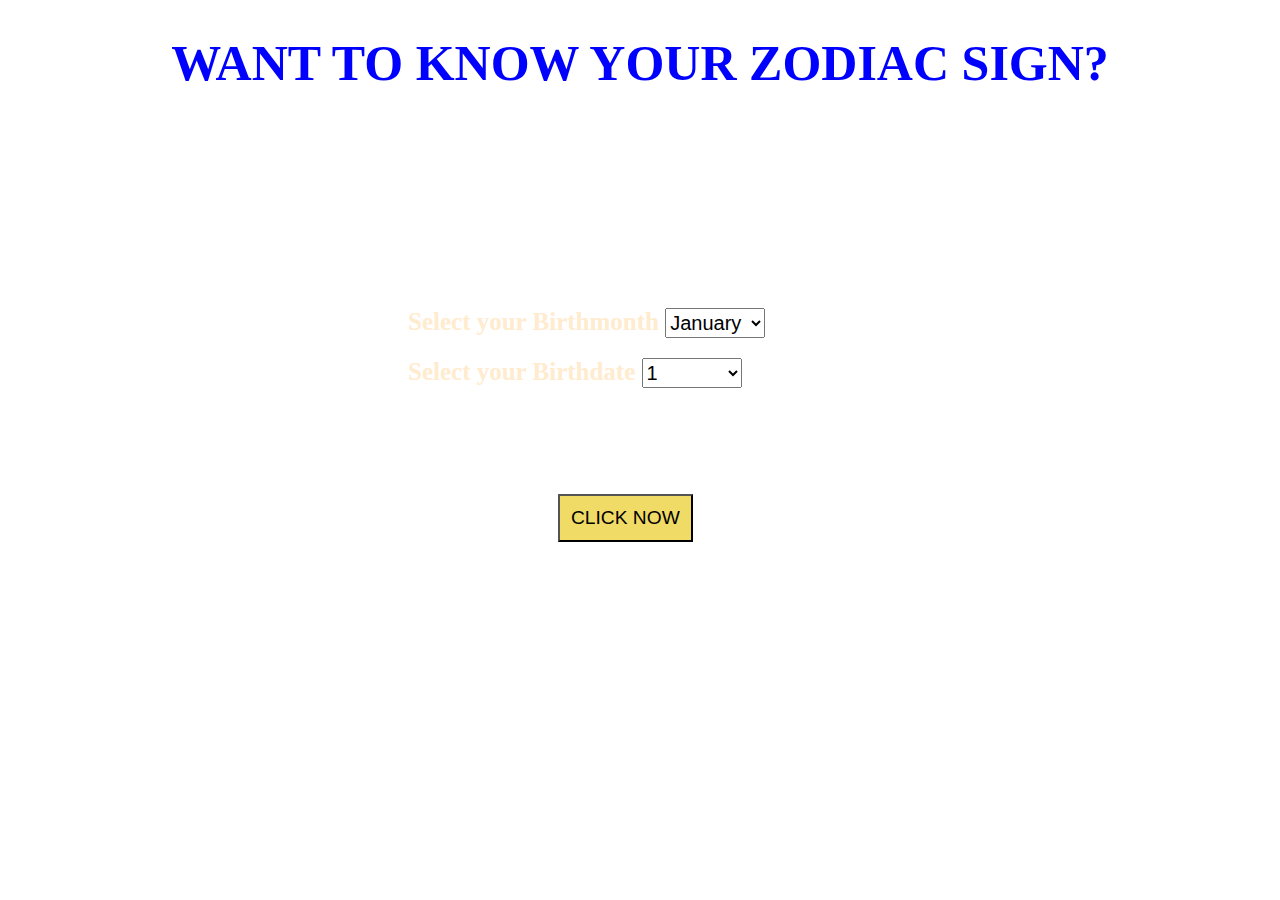
==== index.html @ 3c3f8b71 "This is the frist set of commit on my project" ====
<!DOCTYPE html>
<html lang="en">
<head>
    <meta charset="UTF-8">
    <meta name="viewport" content="width=device-width, initial-scale=1.0">
    <title>Horsocope</title>
</head>
<body>
    <div id='intro'>
<h1 id='want' >WANT TO KNOW YOUR ZODIAC SIGN? </h1>
<h5 id='text'> Over the years, people have attributed their behaviours, actions, and responses to ther zodiac signs <br>
While some others believe so much in this, there are some others who dont and see it all as folktale. <br>

But if you want to know your sign, i built a litle something for you. </h5>

</div>


<div id=insertions>
 <div id='insertmonth'>   
   <b>  <label for="months">Select your Birthmonth</label> </b>
     <select name="months" id="months">
         <option value="Jan">January</option>
         <option value="Feb">February</option>
         <option value="march">March</option>
         <option value="april">April</option>
         <option value="may">May</option>
         <option value="june">June</option>
         <option value="july">July</option>
         <option value="aug">August</option>
         <option value="sept">September</option>
         <option value="oct">October</option>
         <option value="nov">November</option>
         <option value="dec">December</option>

     </select>
</div>

 <div id='insertdate'>  
   
    <b>  <label for="date">Select your Birthdate</label> </b>
    <select name="date" id="date">
        <option value="">1</option>
        <option value="">2</option>   
        <option value="">3</option>
        <option value="">4</option>
        <option value="">5</option>
        <option value="">6</option>
        <option value="">7</option>
        <option value="">8</option>
        <option value="">9</option>
        <option value="">10</option>
        <option value="">11</option>
        <option value="">12</option>
        <option value="">13</option>
        <option value="">14</option>
        <option value="">15</option>
        <option value="">16</option>
        <option value="">17</option>
        <option value="">18</option>
        <option value="">19</option>
        <option value="">20</option>
        <option value="">21</option>
        <option value="">22</option>
        <option value="">23</option>
        <option value="">24</option>
        <option value="">25</option>
        <option value="">26</option>
        <option value="">27</option>
        <option value="">28</option>
        <option value="">29</option>
        <option value="">30</option>
        <option value="">31</option>
    </select>

</div>
</div>  <br> <br>
 









<div id='result'>
 <div id='sign'></div>
 <div id='info'></div>
</div>

<button id='click'> CLICK NOW </button>


    <link rel="stylesheet" href="style.css">
    <script src="app.js"></script>
</body>
</html>
---- style.css ----
body{
    background-image:url('sky1.jpg');
}
#intro{
    color: white;
    text-align: center;
}
#want{
    font-size: 50px;
    color: blue;
}
/* #result{
    width: 500px;
    height: 300px;
    background-color: white;
    margin-left: 400px;
    display: none;
    color: white;
} */
#info{
    font-size: 22px;
    
}
#sign{
      font-size: 30px;
      color: white;
      font-weight: 900;
      padding-left: 550px;
}
#text{
    letter-spacing: 1px;
    font-size: 23px;
    font-family: cursive;
}
#sign, #info{
    color: white;
}
#insertdate{
    margin-top: 20px;
    width: 400px;
    height: 100px;
}
#months, #date{
    width: 100px;
    height: 30px;
    font-size: 20px;
}
#click{
    font-size: larger;
    padding: 11px;
margin-left: 550px;
    background-color: rgb(240, 219, 102);
}
#insertions{
    margin-top: 100px;
    margin-left: 400px;
    font-size: 25px;
    color: blanchedalmond;
}
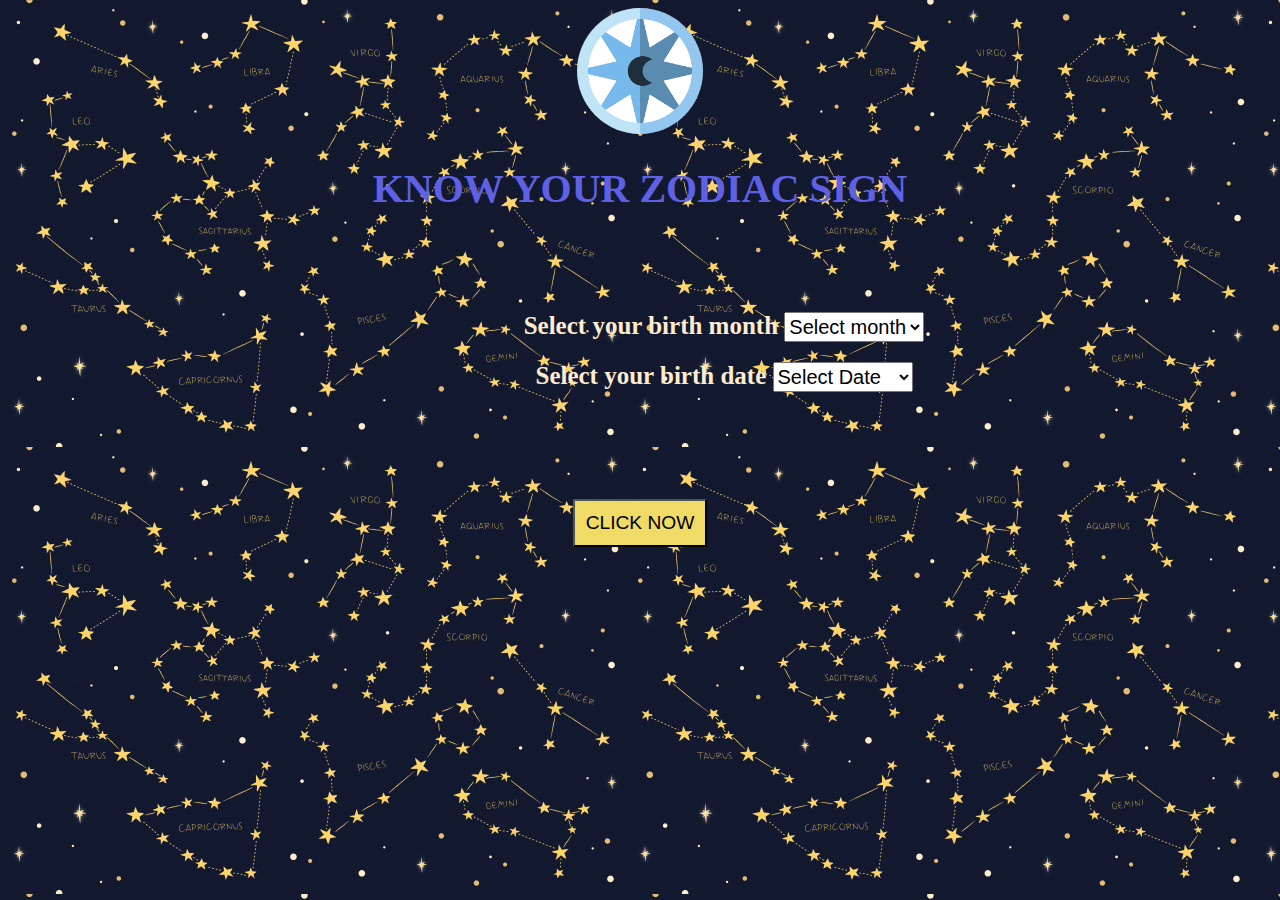
==== commit ac653f99: "A trisl to see how it appears on my phone" ====
--- a/index.html
+++ b/index.html
@@ -7,26 +7,26 @@
 </head>
 <body>
     <div id='intro'>
-<h1 id='want' >WANT TO KNOW YOUR ZODIAC SIGN? </h1>
-<h5 id='text'> Over the years, people have attributed their behaviours, actions, and responses to ther zodiac signs <br>
-While some others believe so much in this, there are some others who dont and see it all as folktale. <br>
+<img src="zodiac image.png" alt="" class="img"> 
+<h1 class="know"> KNOW YOUR ZODIAC SIGN</h1>
 
-But if you want to know your sign, i built a litle something for you. </h5>
+<h5 id='text'> </h5>
 
 </div>
 
 
 <div id=insertions>
  <div id='insertmonth'>   
-   <b>  <label for="months">Select your Birthmonth</label> </b>
-     <select name="months" id="months">
-         <option value="Jan">January</option>
-         <option value="Feb">February</option>
-         <option value="march">March</option>
-         <option value="april">April</option>
+   <b>  <label for="months">Select your birth month</label> </b> 
+     <select name="months" id="months" onchange="insertMonth();">
+        <option value="Select">Select month</option>
+         <option value="Jan" >January</option>
+         <option value="Feb" >February</option>
+         <option value="Mar" >March</option>
+         <option value="Apr">April</option>    
          <option value="may">May</option>
-         <option value="june">June</option>
-         <option value="july">July</option>
+         <option value="jun">June</option>
+         <option value="jul">July</option>
          <option value="aug">August</option>
          <option value="sept">September</option>
          <option value="oct">October</option>
@@ -38,62 +38,55 @@
 
  <div id='insertdate'>  
    
-    <b>  <label for="date">Select your Birthdate</label> </b>
-    <select name="date" id="date">
-        <option value="">1</option>
-        <option value="">2</option>   
-        <option value="">3</option>
-        <option value="">4</option>
-        <option value="">5</option>
-        <option value="">6</option>
-        <option value="">7</option>
-        <option value="">8</option>
-        <option value="">9</option>
-        <option value="">10</option>
-        <option value="">11</option>
-        <option value="">12</option>
-        <option value="">13</option>
-        <option value="">14</option>
-        <option value="">15</option>
-        <option value="">16</option>
-        <option value="">17</option>
-        <option value="">18</option>
-        <option value="">19</option>
-        <option value="">20</option>
-        <option value="">21</option>
-        <option value="">22</option>
-        <option value="">23</option>
-        <option value="">24</option>
-        <option value="">25</option>
-        <option value="">26</option>
-        <option value="">27</option>
-        <option value="">28</option>
-        <option value="">29</option>
-        <option value="">30</option>
-        <option value="">31</option>
+    <b>  <label for="date">Select your birth date</label> </b>
+    <select name="date" id="date" onchange="insertDate()">
+        <option value="date"> Select Date</option>
+        <option value="1">1</option>
+        <option value="2">2</option>   
+        <option value="3">3</option>
+        <option value="4">4</option>
+        <option value="5">5</option>
+        <option value="6">6</option>
+        <option value="7">7</option>
+        <option value="8">8</option>
+        <option value="9">9</option>
+        <option value="10">10</option>
+        <option value="11">11</option>
+        <option value="12">12</option>
+        <option value="13">13</option>
+        <option value="14">14</option>
+        <option value="15">15</option>
+        <option value="16">16</option>
+        <option value="17">17</option>
+        <option value="18">18</option>
+        <option value="19">19</option>
+        <option value="20">20</option>
+        <option value="21">21</option>
+        <option value="22">22</option>
+        <option value="23">23</option>
+        <option value="24">24</option>
+        <option value="25">25</option>
+        <option value="26">26</option>
+        <option value="27">27</option>
+        <option value="28">28</option>
+        <option value="29">29</option>
+        <option value="30">30</option>
+        <option value="31">31</option>
     </select>
 
 </div>
-</div>  <br> <br>
+</div> 
  
 
-
-
-
-
-
-
-
-
 <div id='result'>
- <div id='sign'></div>
- <div id='info'></div>
+ <div id='signs'></div> <br>
+ <div id='infos'> <p></p> </div>
 </div>
-
 <button id='click'> CLICK NOW </button>
 
 
     <link rel="stylesheet" href="style.css">
-    <script src="app.js"></script>
+    <!-- <script src="app.js"></script> -->
+    <script src="practice.js"></script>
 </body>
 </html>--- a/style.css
+++ b/style.css
@@ -1,59 +1,108 @@
 body{
-    background-image:url('sky1.jpg');
+   background-image: url('zodiac background.jpg');
+   text-align: center;
+}
+.img{
+    border-radius: 50%;
+    width: 10%;
+    height: 10%;
+  animation-name: zodiac;
+    animation-fill-mode: forwards;
+    animation-duration: 2s;
+    animation-iteration-count: infinite;
+    animation-direction: reverse;
+}
+@keyframes zodiac{
+    from{ transform: rotateZ(0deg);
+    transition: linear;}
+    to{
+        transform: rotateZ(360deg); 
+    transition: linear;}
 }
 #intro{
-    color: white;
+    color: rgb(95, 97, 228);
     text-align: center;
 }
-#want{
-    font-size: 50px;
-    color: blue;
+.know{
+    font-size: 40px;
+   
 }
-/* #result{
-    width: 500px;
-    height: 300px;
-    background-color: white;
-    margin-left: 400px;
-    display: none;
-    color: white;
+
+#infos{
+    font-size: 19px;
+    color: rgb(242, 241, 245);
+    font-family: 'Courier New', Courier, monospace;
+    font-weight: 700;
+    letter-spacing: 1px;
+}
+#result{
+    width: 60%;
+    margin-left: 20%;
+     
+}
+/* @keyframes result{
+from{ transform:translateX(-500px);}
+to{ transform: translateX(0px);}
+
 } */
-#info{
-    font-size: 22px;
-    
+#signs{
+      font-size: 45px;
+      color: rgb(96, 94, 231);
+      font-family: cursive;
+      font-weight: 900;
+    text-align: center;
+    letter-spacing: 3px;
 }
-#sign{
-      font-size: 30px;
-      color: white;
-      font-weight: 900;
-      padding-left: 550px;
-}
-#text{
-    letter-spacing: 1px;
-    font-size: 23px;
-    font-family: cursive;
-}
-#sign, #info{
-    color: white;
-}
+
+
 #insertdate{
     margin-top: 20px;
-    width: 400px;
+    /* width: 400px; */
     height: 100px;
 }
 #months, #date{
-    width: 100px;
+    width: 140px;
     height: 30px;
     font-size: 20px;
 }
 #click{
     font-size: larger;
     padding: 11px;
-margin-left: 550px;
+    /* margin-left: 600px; */
     background-color: rgb(240, 219, 102);
+ 
 }
 #insertions{
+    width: 50%;
     margin-top: 100px;
     margin-left: 400px;
     font-size: 25px;
     color: blanchedalmond;
+  
+}
+@media (max-width:800px){
+    #insertions{
+        /* margin: auto 0; */
+        width: 100%;
+        margin-left: 0px;
+        text-align: center;
+    }
+    #months, #date{
+        width: 130px;
+        height: 25px;
+        font-size: 19px;
+    }
+    #signs{
+        font-size: 35px;
+        color: rgb(96, 94, 231);
+        font-family: cursive;
+        font-weight: 900;
+      text-align: center;
+      letter-spacing: 3px;
+  }
+  #infos{
+      font-size: 20px;
+      margin-left: 0px;
+  }
+
 }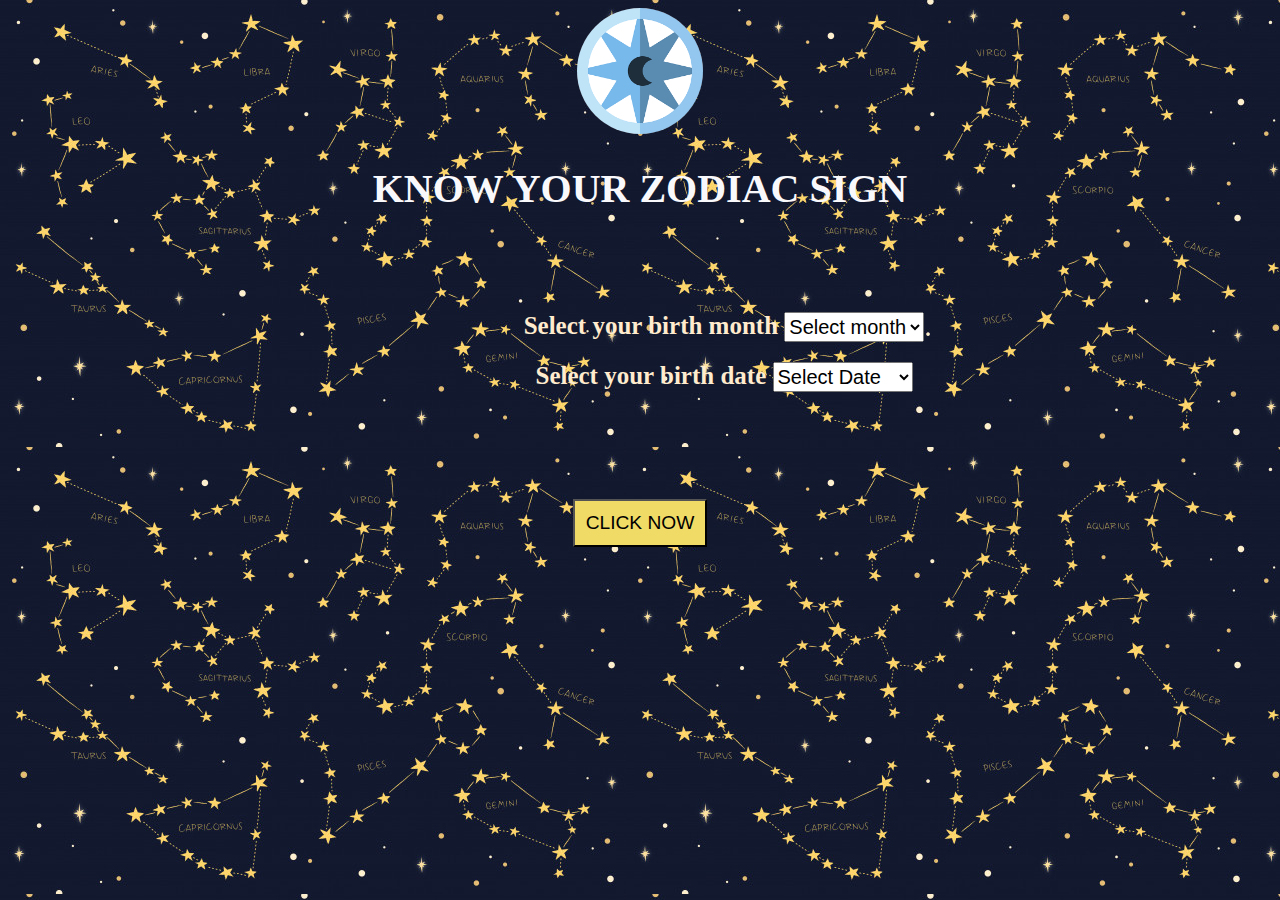
==== commit 24093a62: "Changing the sign font" ====
--- a/index.html
+++ b/index.html
@@ -6,6 +6,7 @@
     <title>Horsocope</title>
 </head>
 <body>
+    <link href="https://fonts.googleapis.com/css2?family=Abril+Fatface&display=swap" rel="stylesheet">
     <div id='intro'>
 <img src="zodiac image.png" alt="" class="img"> 
 <h1 class="know"> KNOW YOUR ZODIAC SIGN</h1>
@@ -18,7 +19,7 @@
 <div id=insertions>
  <div id='insertmonth'>   
    <b>  <label for="months">Select your birth month</label> </b> 
-     <select name="months" id="months" onchange="insertMonth();">
+     <select name="months" id="months" onchange="insertMonth()">
         <option value="Select">Select month</option>
          <option value="Jan" >January</option>
          <option value="Feb" >February</option>
@@ -82,11 +83,11 @@
  <div id='signs'></div> <br>
  <div id='infos'> <p></p> </div>
 </div>
-<button id='click'> CLICK NOW </button>
+<button id='click' > CLICK NOW </button>
 
 
     <link rel="stylesheet" href="style.css">
     <!-- <script src="app.js"></script> -->
-    <script src="practice.js"></script>
+    <script src="app.js"></script>
 </body>
 </html>--- a/style.css
+++ b/style.css
@@ -20,7 +20,7 @@
     transition: linear;}
 }
 #intro{
-    color: rgb(95, 97, 228);
+    color: rgb(249, 249, 252);
     text-align: center;
 }
 .know{
@@ -31,13 +31,13 @@
 #infos{
     font-size: 19px;
     color: rgb(242, 241, 245);
-    font-family: 'Courier New', Courier, monospace;
+    font-family: 'Abril Fatface', cursive;
     font-weight: 700;
     letter-spacing: 1px;
 }
 #result{
-    width: 60%;
-    margin-left: 20%;
+    /* width: 60%;
+    margin-left: 20%; */
      
 }
 /* @keyframes result{
@@ -48,7 +48,7 @@
 #signs{
       font-size: 45px;
       color: rgb(96, 94, 231);
-      font-family: cursive;
+      font-family: 'Times New Roman', Times, serif;
       font-weight: 900;
     text-align: center;
     letter-spacing: 3px;
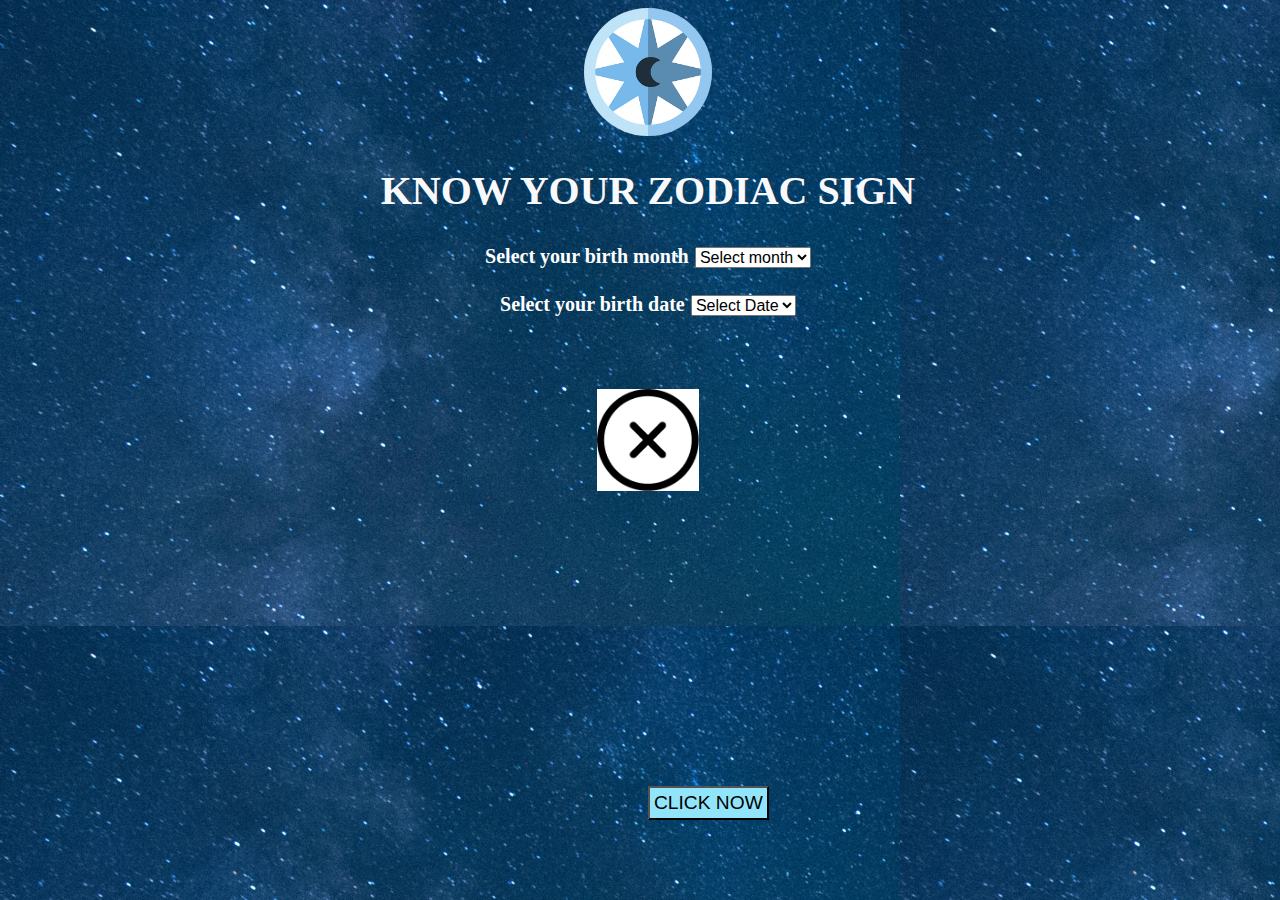
==== commit 7d71f44c: "try again" ====
--- a/index.html
+++ b/index.html
@@ -8,6 +8,7 @@
 <body>
     <link href="https://fonts.googleapis.com/css2?family=Abril+Fatface&display=swap" rel="stylesheet">
     <div id='intro'>
+        <!-- <img src="sky4.jpg" alt="" class="sky"> -->
 <img src="zodiac image.png" alt="" class="img"> 
 <h1 class="know"> KNOW YOUR ZODIAC SIGN</h1>
 
@@ -18,9 +19,9 @@
 
 <div id=insertions>
  <div id='insertmonth'>   
-   <b>  <label for="months">Select your birth month</label> </b> 
-     <select name="months" id="months" onchange="insertMonth()">
-        <option value="Select">Select month</option>
+   <b>  <label for="months" id="d">Select your birth month</label> </b> 
+     <select name="months" id="months">
+        <option value="Select" >Select month</option>
          <option value="Jan" >January</option>
          <option value="Feb" >February</option>
          <option value="Mar" >March</option>
@@ -39,8 +40,8 @@
 
  <div id='insertdate'>  
    
-    <b>  <label for="date">Select your birth date</label> </b>
-    <select name="date" id="date" onchange="insertDate()">
+    <b>  <label for="date" id="d">Select your birth date</label> </b>
+    <select name="date" id="date" >
         <option value="date"> Select Date</option>
         <option value="1">1</option>
         <option value="2">2</option>   
@@ -80,8 +81,12 @@
  
 
 <div id='result'>
+    <img src="close.png" id="x" onclick="window.location.reload()">
  <div id='signs'></div> <br>
- <div id='infos'> <p></p> </div>
+ <div id='infos'>
+     <p id="details">
+      
+     </p> </div>
 </div>
 <button id='click' > CLICK NOW </button>
 
--- a/style.css
+++ b/style.css
@@ -1,6 +1,11 @@
+html{
+    font-size: 16px;
+}
 body{
-   background-image: url('zodiac background.jpg');
+   background-image: url('background.jpg');
    text-align: center;
+   width: 100%;
+   height: 100%;
 }
 .img{
     border-radius: 50%;
@@ -29,80 +34,134 @@
 }
 
 #infos{
-    font-size: 19px;
-    color: rgb(242, 241, 245);
-    font-family: 'Abril Fatface', cursive;
+    width: 90vw;
+    height: fit-content;
+    background-color: whitesmoke;
+    font-size: 16px;
+    color: black;
+    font-family: 'Times New Roman', Times, serif;
     font-weight: 700;
     letter-spacing: 1px;
+    position: relative;
 }
-#result{
-    /* width: 60%;
-    margin-left: 20%; */
-     
-}
-/* @keyframes result{
-from{ transform:translateX(-500px);}
-to{ transform: translateX(0px);}
 
-} */
 #signs{
-      font-size: 45px;
+      font-size: 20px;
       color: rgb(96, 94, 231);
       font-family: 'Times New Roman', Times, serif;
       font-weight: 900;
     text-align: center;
     letter-spacing: 3px;
+    position: relative;
+    bottom: 3rem;
 }
 
 
 #insertdate{
     margin-top: 20px;
-    /* width: 400px; */
     height: 100px;
 }
 #months, #date{
-    width: 140px;
-    height: 30px;
+    color: black;
+    font-family: Arial, Helvetica, sans-serif;
+    font-size: 16px;
+}
+#love{
+    font-size: larger;
+    color: red;
+}
+#m,#d{
     font-size: 20px;
+    color: white;
+    font-weight: 800;
+}
+#x{
+    width: 8%;
+    height: 8%;
+    position: relative;
+    /* left: 10rem; */
+    bottom: 0rem;
+    position: relative;
 }
 #click{
     font-size: larger;
-    padding: 11px;
-    /* margin-left: 600px; */
-    background-color: rgb(240, 219, 102);
- 
+    padding: 4px;
+     position: relative;
+     bottom: 5rem;
+    background-color: rgb(145, 229, 250);
+    position: absolute;
 }
+
 #insertions{
-    width: 50%;
-    margin-top: 100px;
-    margin-left: 400px;
+   position: relative;
+
     font-size: 25px;
     color: blanchedalmond;
   
 }
-@media (max-width:800px){
+@media (max-width:460px){
     #insertions{
-        /* margin: auto 0; */
-        width: 100%;
+        width: 100vw;
         margin-left: 0px;
         text-align: center;
+    }
+    .know{
+        font-size: 1.4rem;
+        position: relative;
+        top: 3rem;
     }
     #months, #date{
         width: 130px;
         height: 25px;
         font-size: 19px;
     }
-    #signs{
-        font-size: 35px;
-        color: rgb(96, 94, 231);
-        font-family: cursive;
-        font-weight: 900;
-      text-align: center;
-      letter-spacing: 3px;
-  }
+
   #infos{
       font-size: 20px;
       margin-left: 0px;
+     
   }
+  #intro{
+    margin-top: 10vh;
+    margin-bottom: 5rem;
+  }
+  #infos{
+    position: relative;
+    bottom: 7rem;
+    width: 95vw;
+    height: fit-content;
+    display:none;
+    margin-bottom: 5rem;
+}
+
+#signs{
+      font-size: 30px;
+      color: rgb(222, 51, 71);
+      font-family: 'Times New Roman', Times, serif;
+      font-weight: 900;
+    text-align: center;
+    letter-spacing: 3px;
+    position: relative;
+    bottom: 5rem;
+}
+#details{
+    position: relative;
+    font-size: 1.3rem;
+    top: 2rem;
+   padding-bottom: 3rem;
+}
+#x{
+    width: 8%;
+    height: 8%;
+    position: relative;
+    left: 87vw;
+    bottom: 0.6rem;
+    display: none;
+    z-index: 800;
+}
+#click{
+    position: relative;
+    bottom: 3rem;
+}
 
 }